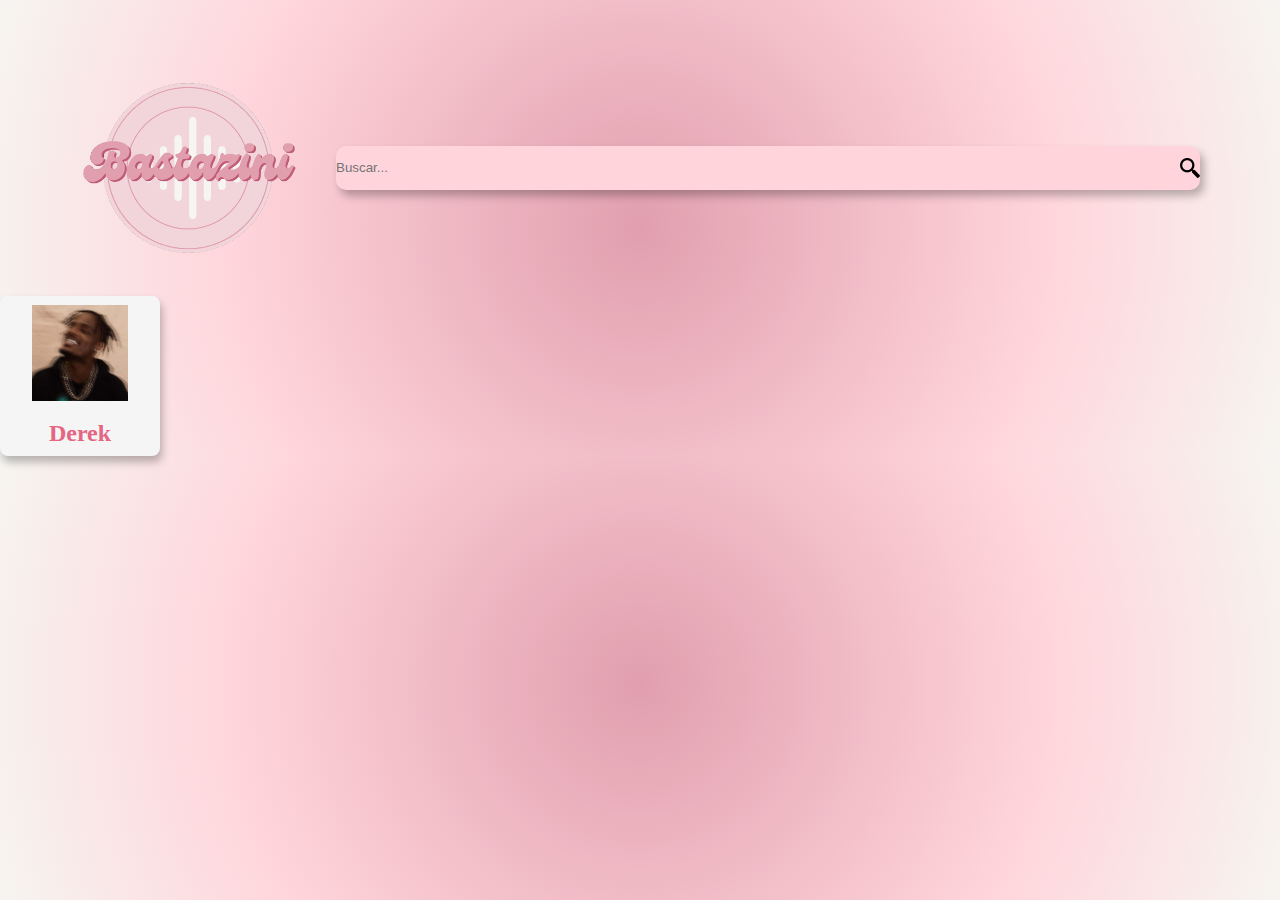
==== terceiraPg/index.html @ c5f7c45a "precisa finalizargit add ." ====
<!DOCTYPE html>
<html lang="pt-br">
<head>
    <meta charset="UTF-8">
    <meta name="viewport" content="width=device-width, initial-scale=1.0">
    <link rel="stylesheet" href="style.css">
    <script src="app.js" defer></script>
    <link rel="icon" href="./img/icon.png">
    <title>Bastazini Music3</title>
</head>
<body>
    <header>
        <div class="menu">
            <img class="icon" src="./img/icon.png" alt="icon">
            <div class="barraPesquisa">
                <input type="text" id="pesquisa" placeholder="Buscar...">
                <img src="./img/lupa.png" alt="lupa">
            </div>
        </div>    
    </header>
    <div class="card">
        <img src="./img/perfil.jpg" alt="perfil" id="perfil">
            <h2>Derek</h2>
    </div>
</body>
</html>
---- terceiraPg/style.css ----
*{
    padding: 0;
    margin: 0;
    box-sizing: border-box;
}

body{
    background: rgb(225,159,174);
    background: radial-gradient(circle, rgba(225,159,174,1) 0%, rgba(255,213,219,1) 60%, rgba(246,245,241,1) 100%);
}

.menu{
    display: flex;
    align-items: center;
    padding-top: 40px;
    padding-left: 60px;
    padding-right: 80px;
    gap: 20px;
}

.barraPesquisa{
    height: 2.8rem;
    width: 90rem;
    border-radius: 10px;
    display: flex;
    align-items: center;
    justify-content: space-between;
    background-color: rgb(255, 212, 219);
    box-shadow: 4px 6px 8px #0004;
}

.barraPesquisa input{
    border: 0 solid transparent;
    background: transparent;
    height: 100%;
    width: 100%;
    outline: none;
}

.barraPesquisa img{
    width: 20px;
    height: 20px;
}


img[alt~="icon"]{
    width: 16rem;
    height: 16rem;
}

img[alt~="perfil"]{
    height:6rem;
    width: 6rem;
}

.card-container{
    display: flex;
    gap: 20px;
    padding-left: 100px;
    padding-top: 10px;
}

.card{
    width: 10rem;
    height: 10rem;
    font-size: 16px;
    background-color: whitesmoke;
    color: #e66583;
    border-radius: 8px;
    box-shadow: 2px 6px 8px #0004;
    display: grid;
    text-align: center;
    place-items: center;
}
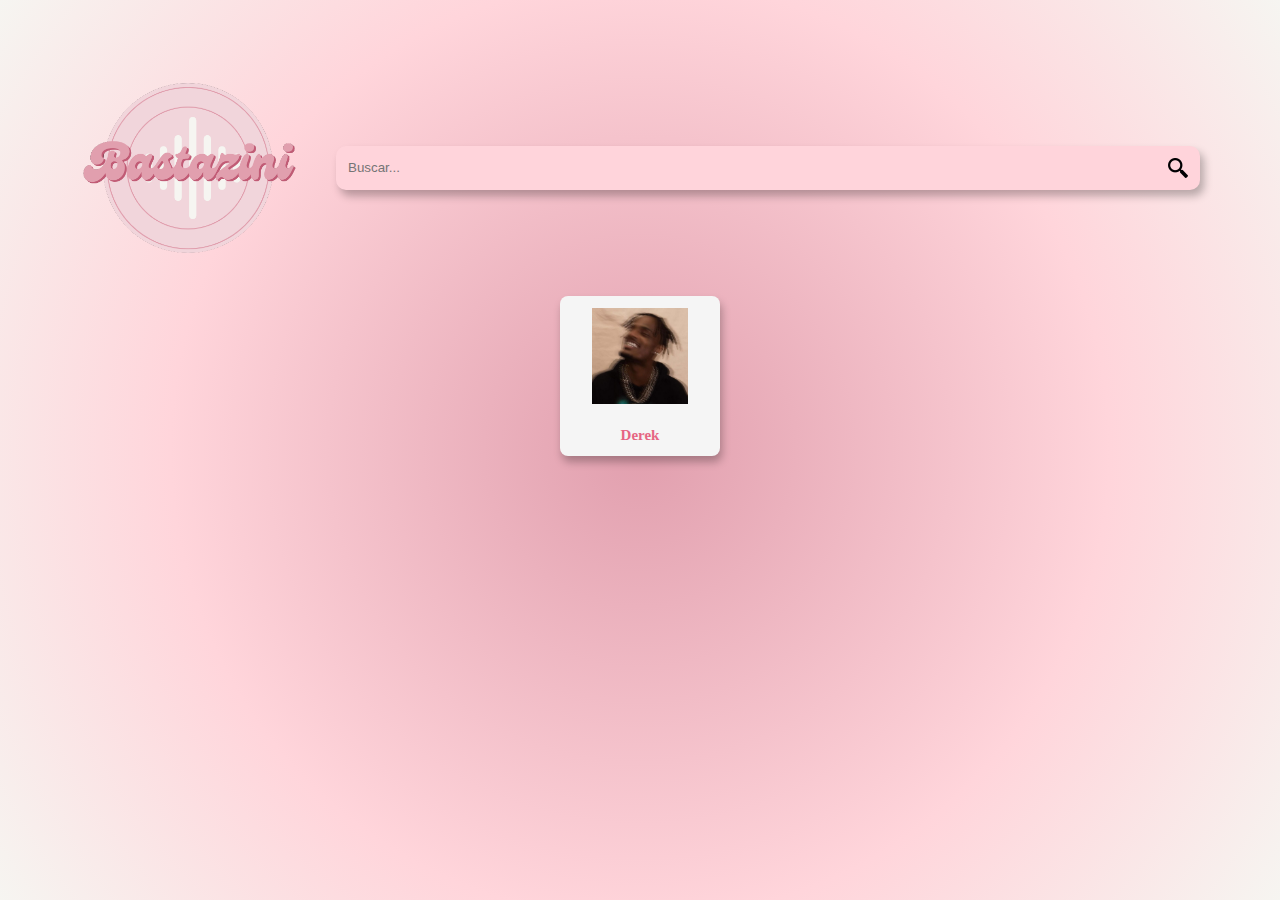
==== commit 1e37d299: "precisa finalizar" ====
--- a/terceiraPg/index.html
+++ b/terceiraPg/index.html
@@ -18,9 +18,12 @@
             </div>
         </div>    
     </header>
-    <div class="card">
-        <img src="./img/perfil.jpg" alt="perfil" id="perfil">
+    <main>
+       <div class="card">
+            <img src="./img/perfil.jpg" alt="perfil" id="perfil">
             <h2>Derek</h2>
-    </div>
+        </div> 
+    </main>
+    
 </body>
 </html>--- a/terceiraPg/style.css
+++ b/terceiraPg/style.css
@@ -5,8 +5,16 @@
 }
 
 body{
+    min-height: 100vh;
     background: rgb(225,159,174);
     background: radial-gradient(circle, rgba(225,159,174,1) 0%, rgba(255,213,219,1) 60%, rgba(246,245,241,1) 100%);
+}
+
+main{
+    display: flex;
+    justify-content: center;
+    height: 100%;
+    padding: 0 24px;
 }
 
 .menu{
@@ -27,6 +35,7 @@
     justify-content: space-between;
     background-color: rgb(255, 212, 219);
     box-shadow: 4px 6px 8px #0004;
+    padding-inline: 12px;
 }
 
 .barraPesquisa input{
@@ -56,14 +65,14 @@
 .card-container{
     display: flex;
     gap: 20px;
-    padding-left: 100px;
-    padding-top: 10px;
+    display: grid;
+    grid-template-columns: 1fr 1fr 1fr 1fr 1fr 1fr;
 }
 
 .card{
     width: 10rem;
     height: 10rem;
-    font-size: 16px;
+    font-size: 10px;
     background-color: whitesmoke;
     color: #e66583;
     border-radius: 8px;
@@ -73,3 +82,124 @@
     place-items: center;
 }
 
+@media (max-width: 820px){
+
+    img[alt~="icon"]{
+        height: 14rem;
+        width: 14rem;
+    }
+        
+    .menu{
+        display: flex;
+        align-items: center;
+        padding-top: 20px;
+        padding-left: 10px;
+        padding-right: 10px;
+        gap: 20px;
+        }
+    
+    .barraPesquisa img{
+        width: 18px;
+        height: 18px;
+    }
+    
+    .barraPesquisa{
+        height: 3rem;
+        width: 32rem;
+        border-radius: 10px;
+        display: flex;
+        align-items: center;
+        justify-content: space-between;
+        background-color: rgb(255, 212, 219);
+        box-shadow: 4px 6px 8px #0004;
+    }
+    
+    .card-container{
+        display: grid;
+        grid-template-columns: 1fr 1fr 1fr 1fr;
+        justify-content: space-between;
+        height: 70vh;
+        width: 100%;
+        place-items: center;
+    }
+    
+    .card{
+        width: 80%;
+        height: 80%;
+        padding-bottom: 10px; 
+        font-size: 10px;
+        background-color: whitesmoke;
+        color: #e66583;
+        border-radius: 8px;
+        box-shadow: 2px 6px 8px #0004;
+        display: grid;
+    }
+    
+img[alt~="perfil"]{
+    height: 80%;
+    width: 80%;
+}
+    
+    
+}
+
+@media (max-width: 375px){
+    
+    img[alt~="icon"]{
+        height: 6rem;
+        width: 6rem;
+    }
+    
+    .menu{
+        display: flex;
+        align-items: center;
+        padding-top: 40px;
+        padding-left: 20px;
+        padding-right: 20px;
+        gap: 20px;
+    }
+    
+    .barraPesquisa img{
+        width: 16px;
+        height: 16px;
+    }
+    
+    .barraPesquisa{
+        height: 2rem;
+        width: 90rem;
+        border-radius: 10px;
+        display: flex;
+        align-items: center;
+        justify-content: space-between;
+        background-color: rgb(255, 212, 219);
+        box-shadow: 4px 6px 8px #0004;
+    }
+    
+    .card-container{
+        height: 70vh;
+        width: 100%;
+        display: grid;
+        grid-template-columns: 1fr 1fr;
+        place-items: center;
+    }
+    
+    .card{
+        width: 80%;
+        height: 80%;
+        padding-bottom: 12px; 
+        font-size: 6px;
+        background-color: whitesmoke;
+        color: #e66583;
+        border-radius: 8px;
+        box-shadow: 2px 6px 8px #0004;
+        display: grid;
+    }
+    
+    img[alt~="perfil"]{
+        height: 80%;
+        width: 80%;
+    }
+    
+    }
+
+
